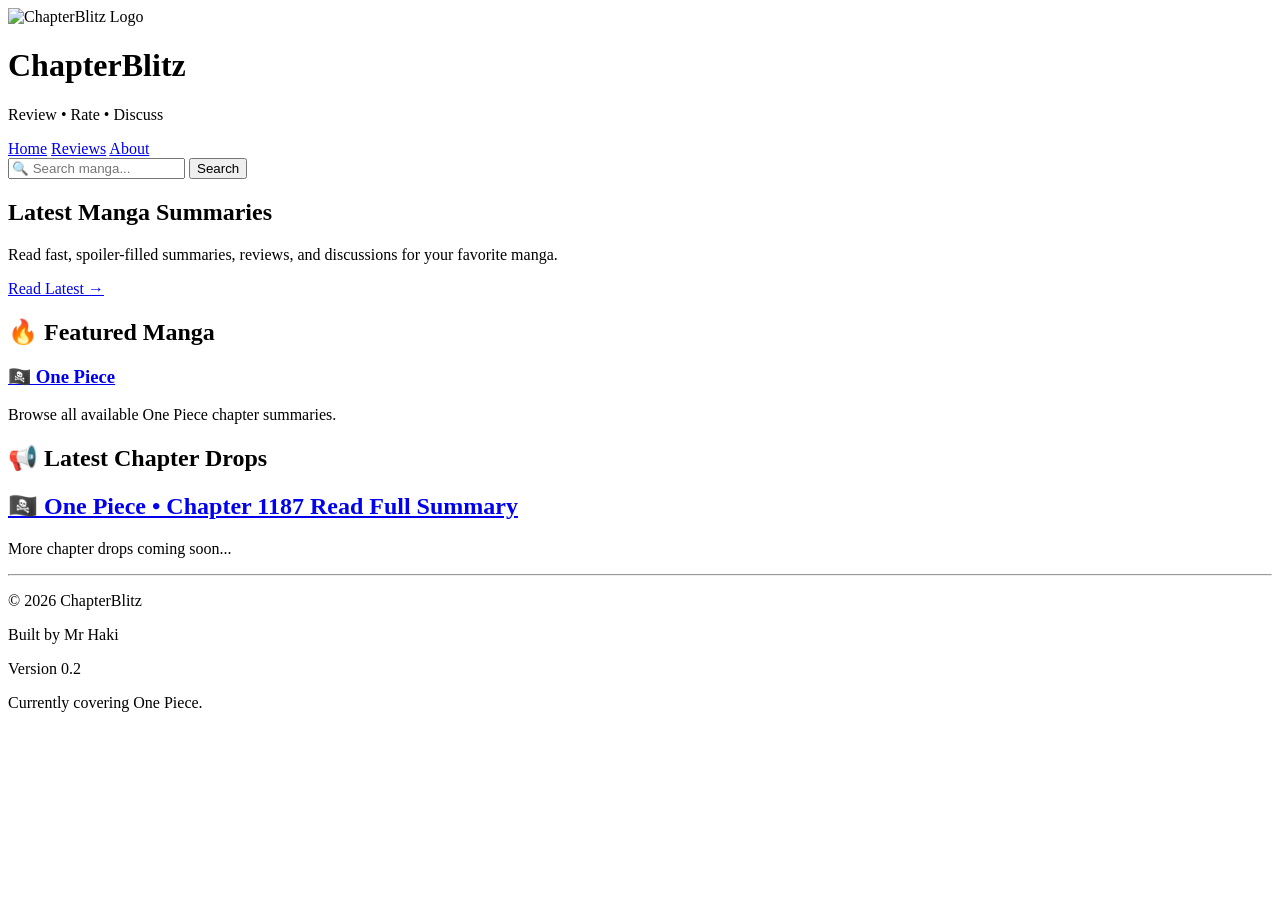
==== index.html @ 30250610 "Add files via upload" ====
<!DOCTYPE html>
<html lang="en">

<head>
    <meta charset="UTF-8">
    <meta name="viewport" content="width=device-width, initial-scale=1.0">

<title>ChapterBlitz - Manga Summaries, Reviews and Discussions</title>

    <link rel="stylesheet" href="css/index.css">
    <link rel="icon" href="image/logo.png">
    
<meta name="description" content="ChapterBlitz provides manga chapter summaries, reviews, ratings, and discussions for manga fans.">

<meta name="keywords" content="manga summaries, manga reviews, One Piece summaries, ChapterBlitz">

<meta name="author" content="ChapterBlitz">
    
</head>

<body>

<header>

    <div class="logo-title">
        <img src="image/logo.png" alt="ChapterBlitz Logo">

        <h1>ChapterBlitz</h1>
    </div>

    <p>Review • Rate • Discuss</p>

</header>

<nav>
    <a href="index.html">Home</a>
    <a href="#">Reviews</a>
    <a href="about.html">About</a>
</nav>

<section class="search-section">

    <input
        type="text"
        id="searchInput"
        placeholder="🔍 Search manga..."
    >

    <button id="searchBtn">
        Search
    </button>

</section>
<div id="recommendations"></div>

<section class="hero">

    <h2>Latest Manga Summaries</h2>

    <p>
        Read fast, spoiler-filled summaries,
        reviews, and discussions for your favorite manga.
    </p>

    <a href="#featured" class="hero-btn">
        Read Latest →
    </a>

</section>

<main>

    <!-- Featured Manga -->

<section id="featured">

    <h2>🔥 Featured Manga</h2>

    <div class="manga-card">

        <h3>
            <a href="one-piece/index-one-piece.html" class="chapter-link">
                🏴‍☠️ One Piece
            </a>
        </h3>

        <p>
            Browse all available One Piece chapter summaries.
        </p>

    </div>

</section>

    <!-- Latest Chapter Drops -->

    <section id="latest-drop">

        <h2>📢 Latest Chapter Drops</h2>

        <div class="manga-card">

            <h2>
                <a href="one-piece/chapter1187.html" class="chapter-link">
                    🏴‍☠️ One Piece • Chapter 1187
                    Read Full Summary
                </a>
            </h2>

            <p class="coming-soon">
                More chapter drops coming soon...
            </p>

        </div>

    </section>

</main>

<footer>

    <hr>

    <p>© 2026 ChapterBlitz</p>

    <p>Built by Mr Haki</p>

    <p>Version 0.2</p>

    <p>Currently covering One Piece.</p>

</footer>

<script src="js/index.js"></script>

</body>

</html>
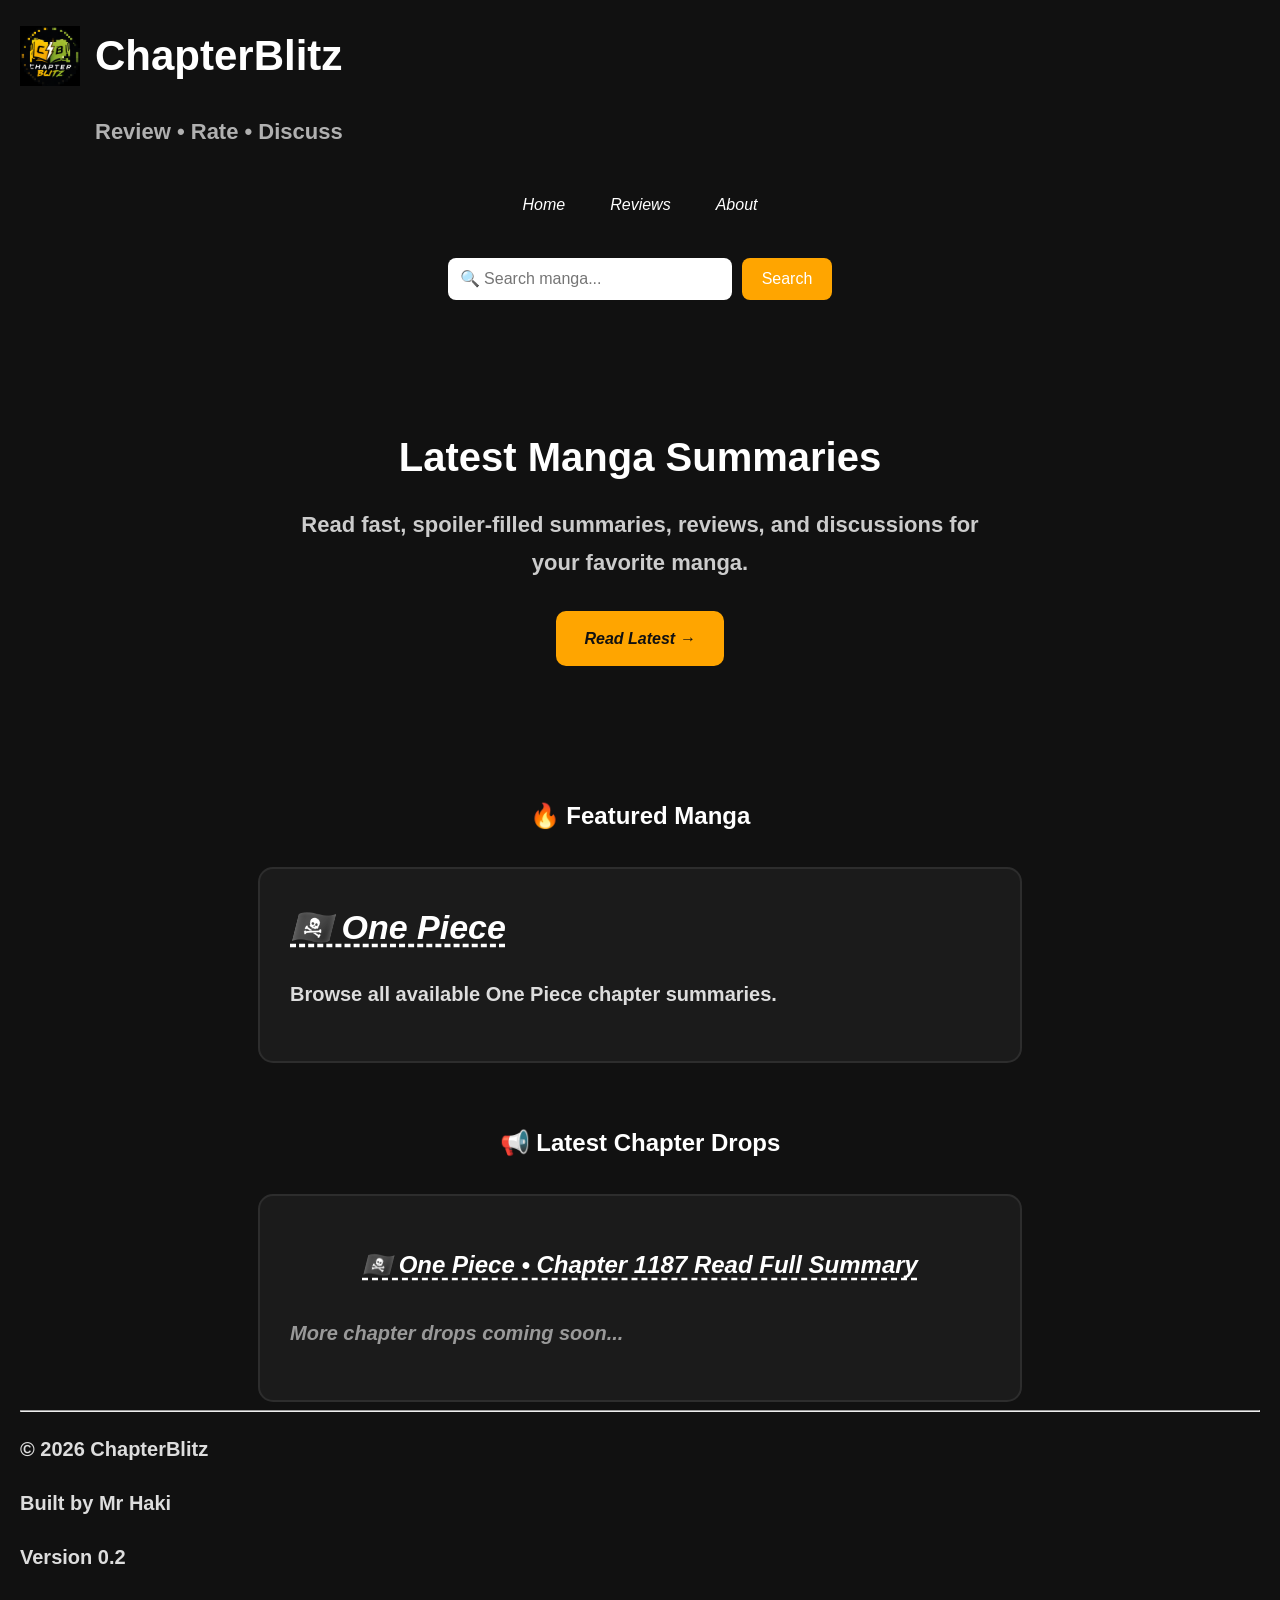
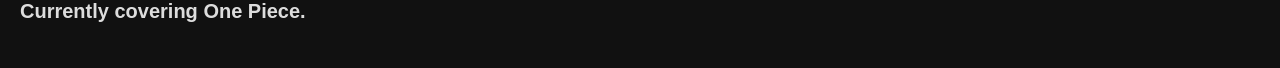
==== commit ee3d4946: "Update index.html" ====
--- a/index.html
+++ b/index.html
@@ -7,8 +7,8 @@
 
 <title>ChapterBlitz - Manga Summaries, Reviews and Discussions</title>
 
-    <link rel="stylesheet" href="css/index.css">
-    <link rel="icon" href="image/logo.png">
+    <link rel="stylesheet" href="index.css">
+    <link rel="icon" href="logo.png">
     
 <meta name="description" content="ChapterBlitz provides manga chapter summaries, reviews, ratings, and discussions for manga fans.">
 
@@ -23,7 +23,7 @@
 <header>
 
     <div class="logo-title">
-        <img src="image/logo.png" alt="ChapterBlitz Logo">
+        <img src="logo.png" alt="ChapterBlitz Logo">
 
         <h1>ChapterBlitz</h1>
     </div>
--- a/index.css
+++ b/index.css
@@ -0,0 +1,251 @@
+body {
+    background-color: #111;
+    color: white;
+    font-family: Arial, sans-serif;
+    margin: 0;
+    padding: 20px;
+    line-height: 1.7;
+}
+
+header {
+    text-align: center;
+    margin-bottom: 40px;
+}
+
+h1 {
+    font-size: 42px;
+    margin-bottom: 5px;
+}
+
+h3 {
+    font-size: 32px;
+    margin-bottom: 10px;
+}
+
+header p {
+    color: #b0b0b0;
+    font-size: 22px;
+    text-align: left;
+    margin-left: 75px;
+}
+ 
+nav {
+    text-align: center;
+    margin-bottom: 40px;
+    display: flex;
+    justify-content: center;
+    gap: 15px;
+    flex-wrap: wrap;
+}
+
+nav a {
+    color: white;
+    text-decoration: none;
+    margin: 0 15px;
+}
+
+nav a:hover {
+    color: orange;
+}
+
+p {
+    font-size: 20px;
+    color: #ddd;
+    font-weight: bold;
+}
+
+.warning {
+    color: red;
+    font-weight: bold;
+    font-size: 32px;
+    margin-bottom: 25px;
+}
+
+.summary {
+    max-width: 800px;
+    margin: auto;
+}
+a {
+    color: #ffffff;
+    text-decoration:text-align;
+    background-blend-mode: white;
+}
+
+a:hover {
+    color: #ffa500;
+}
+
+a:visited {
+    color: #ffffff;
+}
+
+.logo-title {
+    display: flex;
+    align-items: center;
+    justify-content: flex-start;
+    gap: 15px;
+    margin-bottom: 10px;
+}
+
+.logo-title img {
+    width: 60px;
+    height: 60px;
+    object-fit: contain;
+}
+
+.logo-title h1 {
+    margin: 0;
+    font-size: 42px;
+}
+
+header p {
+    text-align: left;
+    margin-left: 75px;
+}
+
+.hero{
+    text-align:center;
+    padding:60px 20px;
+}
+
+.hero h2{
+    font-size:40px;
+    margin-bottom:15px;
+}
+
+.hero p{
+    color:#cccccc;
+    font-size:22px;
+    max-width:700px;
+    margin:auto;
+    margin-bottom:30px;
+}
+
+.hero-btn{
+    display:inline-block;
+    background:#FFA500;
+    color:#111111;
+    padding:14px 28px;
+    border-radius:10px;
+    text-decoration:none;
+    font-weight:bold;
+    transition:.3s;
+}
+
+.hero-btn:hover{
+    background:#ffbf47;
+}
+
+#featured{
+    margin-top:70px;
+}
+
+#featured h2{
+    text-align:center;
+    margin-bottom:30px;
+}
+
+.manga-card{
+    background:#1b1b1b;
+    max-width:700px;
+    margin:auto;
+    padding:30px;
+    border-radius:15px;
+    border:2px solid #2d2d2d;
+    transition:.3s;
+}
+
+.manga-card:hover{
+    transform:translateY(-5px);
+    border-color:#FFA500;
+}
+
+.manga-card h3{
+    font-size:34px;
+    margin-top:0;
+}
+
+.read-btn{
+    display:inline-block;
+    margin-top:20px;
+    background:#FFA500;
+    color:#111111;
+    padding:12px 22px;
+    border-radius:8px;
+    text-decoration:none;
+    font-weight:bold;
+}
+
+.read-btn:hover{
+    background:#ffbf47;
+}
+.chapter-link{
+    color:#ffffff;
+    text-decoration:none;
+    transition:0.3s;
+}
+
+.chapter-link:hover{
+    color:#FFA500;
+}
+
+.chapter-link{
+    color: white;
+    text-decoration: underline;
+    text-decoration-style: dashed;
+    text-underline-offset: 5px;
+}
+
+.chapter-link:hover{
+    color: orange;
+}
+
+.coming-soon{
+    color:#999999;
+    font-style:italic;
+    margin-top:15px;
+}
+
+#latest-drop{
+    margin-top:60px;
+}
+
+#latest-drop h2{
+    text-align:center;
+    margin-bottom:30px;
+}
+html{
+    scroll-behavior:smooth;
+}
+a{font-style: italic;
+text-decoration-line: true;
+lighting-color: #111;}
+
+.search-section{
+    display:flex;
+    justify-content:center;
+    gap:10px;
+    margin:30px 0;
+}
+
+#searchInput{
+    width:260px;
+    padding:12px;
+    border:none;
+    border-radius:8px;
+    font-size:16px;
+}
+
+#searchBtn{
+    background:#FFA500;
+    color:white;
+    border:none;
+    padding:12px 20px;
+    border-radius:8px;
+    cursor:pointer;
+    font-size:16px;
+}
+
+#searchBtn:hover{
+    background:#ff8c00;
+}
